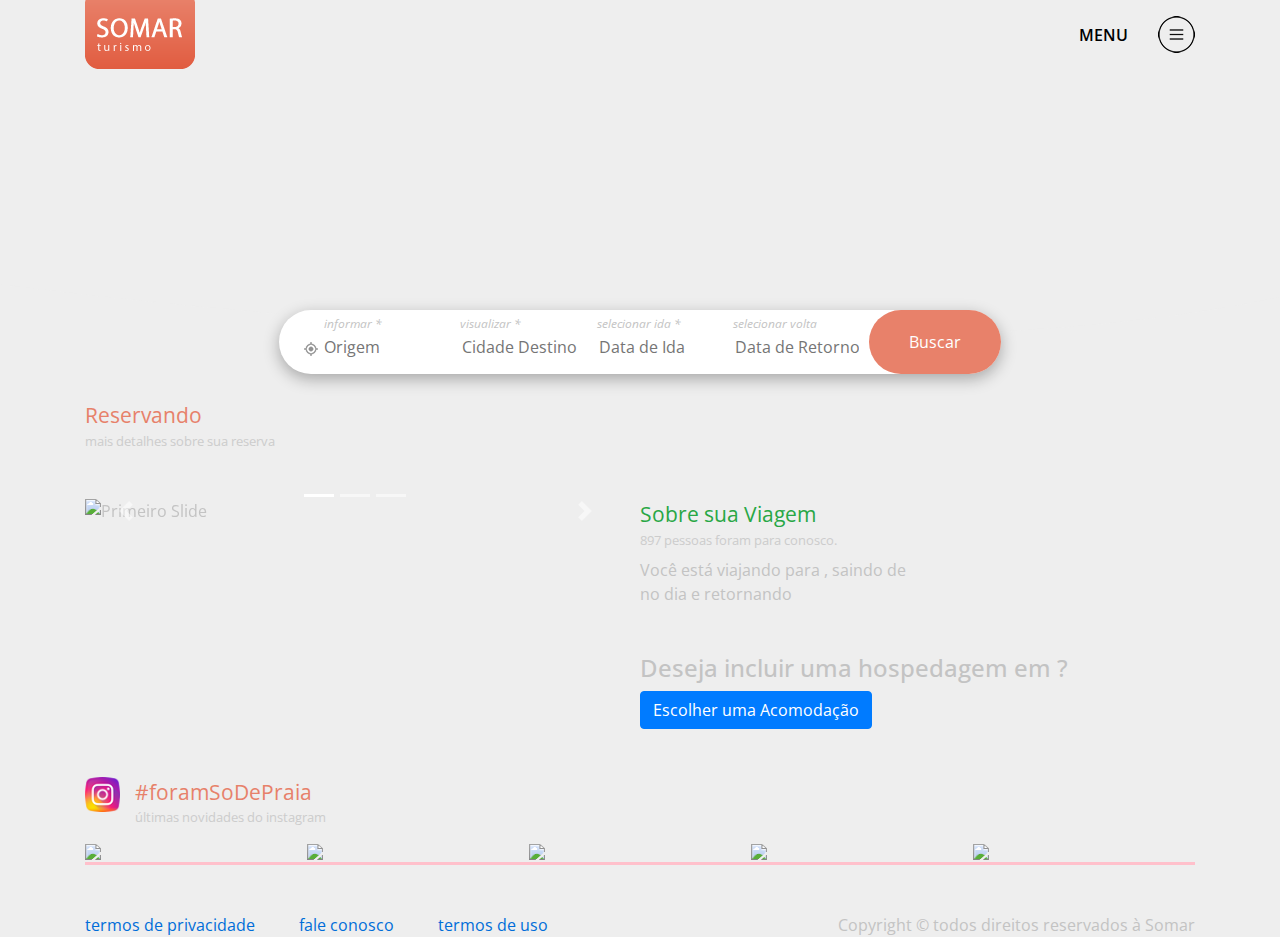
==== comprar.html @ 48104125 "Página de compra" ====
<!DOCTYPE html>
<html>
<head>
	<meta charset="utf-8">
	<meta name="viewport" content="width=device-width, initial-scale=1, shrink-to-fit=no">
	<meta http-equiv="X-UA-Compatible" content="IE=edge">
	<title>Agência de Viagens</title>
	<link rel="stylesheet" href="assets/styles/main.css">
	<link rel="stylesheet" href="https://cdnjs.cloudflare.com/ajax/libs/tempusdominus-bootstrap-4/5.0.0-alpha14/css/tempusdominus-bootstrap-4.min.css" />
	<link rel="stylesheet" type="text/css" href="assets/styles/bootstrap.css">
	<link rel="stylesheet" type="text/css" href="assets/styles/viewslider.css">
	<link rel="stylesheet" href="assets/styles/autocomplete.css">
</head>
<body>
	
	<div id="innerHeader">
		<div class="full-container sectionHead position-relative">
			<div class="container h-100">
		
				<div id="menuHeader" class="d-flex justify-content-between">
					<div class="logo pull-left">
						<img src="assets/imgs/logo.png">
					</div>
		
					<div class="menu pull-right row align-items-center">
						<div class="col">MENU</div>
						<div class="col position-relative">
							<img src="assets/imgs/menu-humburger.png" alt="Menu de Opções" class="menuOpen">
							<img src="assets/imgs/cancel.png" height="37" class="menuCancel">
						</div>
					</div>
				</div>
		
				<div id="consultaPacotes" class="d-flex justify-content-center align-items-end">
					<form class="formPesquisa row no-gutters" method="GET" action="comprar.html" style="z-index: 10;">
						<div class="origem col mr-2">
							<span><i><label for="origem">informar *</label></i></span>
							<div>
								<span><img src="assets/imgs/icon-localization.png" alt="" style="margin-left: -20px;"></span>
								<span> <input id="origem" type="text" name="origem"  placeholder="Origem"></span>
							</div>
						</div>
						<div class="destino col mr-2 position-relative">
							<span><i><label for="destino">visualizar *</label></i></span>
							<div>
								<span class="autocomplete"> <input type="text" name="destino"  id="destino" placeholder="Cidade Destino"></span>
							</div>
						</div>
						<div class="datas col mr-2" data-target="#dataIda" data-toggle="datetimepicker">
							<span><i><label for="dataIda">selecionar ida *</label></i></span>
							<div>
								<span> <input type="text" id="dataIda" name="dataIda"  data-target="#dataIda" class="datetimepicker-input"
										placeholder="Data de Ida"></span>
							</div>
						</div>
						<div class="datas col mr-2 " data-target="#dataRetorno" data-toggle="datetimepicker">
							<span><i><label for="dataRetorno">selecionar volta</label></i></span>
							<div>
								<span> <input type="text" id="dataRetorno"  name="dataRetorno" data-target="#dataRetorno"
										class="datetimepicker-input" placeholder="Data de Retorno"></span>
							</div>
						</div>
						<button type="submit" class="submitReserva">Buscar</button>
					</form>
				</div>
		
			</div>
			<img src="assets/imgs/mask-background.png" alt="" class="img-fluid"
				style="position:absolute; bottom:0; z-index: 1;">
		</div>
	</div>

	<section>
		<div class="container paginaCompra">
			<div class="containerHead d-flex justify-content-between" >
				<div class="titleSection">Reservando<div class="subtitleSection">mais detalhes sobre sua reserva</div></div>
				<div class="titleBlue"></div>
			</div>
			<div class="row mt-5 mb-5">
				<div class="col-6">
					  <div id="carouselExampleIndicators" class="carousel slide" data-ride="carousel">
						<ol class="carousel-indicators">
						  <li data-target="#carouselExampleIndicators" data-slide-to="0" class="active"></li>
						  <li data-target="#carouselExampleIndicators" data-slide-to="1"></li>
						  <li data-target="#carouselExampleIndicators" data-slide-to="2"></li>
						</ol>
						<div class="carousel-inner">
						  <div class="carousel-item active">
							<img class="d-block w-100" src="https://picsum.photos/id/233/550/350" alt="Primeiro Slide">
						  </div>
						  <div class="carousel-item">
							<img class="d-block w-100" src="https://picsum.photos/id/243/550/350" alt="Segundo Slide">
						  </div>
						  <div class="carousel-item">
							<img class="d-block w-100" src="https://picsum.photos/id/143/550/350" alt="Terceiro Slide">
						  </div>
						</div>
						<a class="carousel-control-prev" href="#carouselExampleIndicators" role="button" data-slide="prev">
						  <span class="carousel-control-prev-icon" aria-hidden="true"></span>
						  <span class="sr-only">Anterior</span>
						</a>
						<a class="carousel-control-next" href="#carouselExampleIndicators" role="button" data-slide="next">
						  <span class="carousel-control-next-icon" aria-hidden="true"></span>
						  <span class="sr-only">Próximo</span>
						</a>
					  </div>
				</div>
				<div class="col-6">
					<div class="row">
						<div class="containerHead d-flex justify-content-between" >
							<div class="titleSection" >
							<div style="color:#28a745;">Sobre sua Viagem</div>
							<div class="subtitleSection">897 pessoas foram para <span class="recebeDestino"></span> conosco.</div></div>
							<div class="titleBlue"></div>
						</div>
						
						<div>
							<div class="detalhes mt-2 mb-5" >
								Você está viajando para <span class="recebeDestino"></span>, saindo de <b><span class="recebeOrigem"></span></b>
								<div class="valor">
									no dia <span class="recebePartida"></span> <span style="display: none;" class="recebeRetorno">e retornando <b></b></span>
								</div>
							</div>

							<div class="acomodacoes">
								<h4>Deseja incluir uma hospedagem em <span class="recebeDestino"></span> ?</h4>
								<button type="button" class="btn btn-primary" data-toggle="modal" data-target="#modalExemplo">
									Escolher uma Acomodação
								</button>
							</div>
							
						</div>

					</div>
				</div>
			</div>
		</div>
	</section>

	<!-- Modal -->
<div class="modal fade" id="modalExemplo" tabindex="-1" role="dialog" aria-labelledby="exampleModalLabel" aria-hidden="true">
		<div class="modal-dialog" role="document">
		  <div class="modal-content">
			<div class="modal-header">
			  <h5 class="modal-title" id="exampleModalLabel">Acomodações em <span class="recebeDestino"></span></h5>
			  <button type="button" class="close" data-dismiss="modal" aria-label="Fechar">
				<span aria-hidden="true">&times;</span>
			  </button>
			</div>
			<div class="modal-body">
				<div id="acomodacoesModal" class="row no-gutters">
					<!-- recebe as acomodações via javascript -->
				</div>
			</div>
			<div class="modal-footer">
			  <button type="button" class="btn btn-secondary" data-dismiss="modal">Fechar</button>
			</div>
		  </div>
		</div>
	  </div>

	<section id="innerFooter">
		<section>
			<div class="container mt-5 mb-5">
				<div class="containerHead d-flex justify-content-start" >
					<img src="assets/imgs/icon-insta.png" style="max-height:35px; margin-right: 15px;"> 
					<div class="titleSection">
						#foramSoDePraia
						<div class="subtitleSection">
							últimas novidades do instagram
						</div>
					</div>					
				</div>
				<div class="clearfix"></div>
				<div class="contentInsta row no-gutters">
					<div class="item col">
						<img src="https://picsum.photos/id/243/300/300" class="img-fluid">
					</div>
					<div class="item col">
						<img src="https://picsum.photos/id/240/300/300" class="img-fluid">
					</div>
					<div class="item col">
						<img src="https://picsum.photos/id/236/300/300" class="img-fluid">
					</div>
					<div class="item col">
						<img src="https://picsum.photos/id/247/300/300" class="img-fluid">
					</div>
					<div class="item col">
						<img src="https://picsum.photos/id/248/300/300" class="img-fluid">
					</div>
				</div>
			</div>
		</section>
		
		<section>
			<div class="footer container mt-5 d-flex justify-content-between">
				<div class="links">
					<a href="">termos de privacidade</a>
					<a href="">fale conosco</a>
					<a href="">termos de uso</a>
				</div>
				<div class="copyright">Copyright © todos direitos reservados à Somar</div>
			</div>
		</section>
		
		
		<div class="menuVertical">
			<ul class="menu-list">
				<li><a href="">Home</a></li>
				<li><a href="">Acomodações</a></li>
				<li><a href="">Pacotes</a></li>
				<li><a href="">Fale Conosco</a></li>
			</ul>
		</div>
	</section>

	<script src="https://code.jquery.com/jquery-3.3.1.min.js"></script>
	<script src="https://cdnjs.cloudflare.com/ajax/libs/popper.js/1.14.7/umd/popper.min.js" ></script>
	<script src="assets/scripts/lib/bootstrap.min.js"></script>
	<script src="assets/scripts/lib/moment.js"></script>
	<script type="text/javascript" src="https://cdnjs.cloudflare.com/ajax/libs/tempusdominus-bootstrap-4/5.0.0-alpha14/js/tempusdominus-bootstrap-4.min.js"></script>
	<script src="//cdnjs.cloudflare.com/ajax/libs/gsap/latest/TweenMax.min.js"></script>
	<script src="assets/scripts/destinos.js"></script>

	<script src="assets/scripts/main.js"></script>

</body>
</html>
---- assets/styles/main.css ----
@import url('https://fonts.googleapis.com/css?family=Open+Sans&display=swap');

body {
	background:#EEEEEE !important;
}
* {
	font-family: "Open Sans";
	color:#c3c3c3;
}

/* Seção de Estilos Padrão */
.menu>.col:nth-child(1), .menu>.col img {
	color: black;
	cursor:pointer;
	font-weight: 600;
}
.menu>.col:nth-child(1):hover{
	color:#E7816A;
}

.buttonMore {
	font-size:12px;
	color:#333;
	background:#ddd;
	border-radius:13px;
	padding:5px 7px;
	text-align:center;
	cursor:pointer;
}
.buttonMore {
	background:;
}
.titleSection {
	font-size:21px;
	color:#E7816A;
}
.subtitleSection {
	font-size:13px;
	color:#ccc;
}
.sectionHead {
	height: 350px;
	margin-bottom:50px; 
	animation: mudarBackground 20s infinite; 
}

/* Seção de Pesquisa */
#consultaPacotes {
	height: calc(100% - 45px);
}
#consultaPacotes .formPesquisa {
	background:white;
	border-radius:40px;
	padding:0px 0px 0px 45px;
	min-width:50%;
	max-width: 65%;
	box-shadow: 0px 5px 16px 0px rgba(0,0,0, 0.3);
}

#consultaPacotes .submitReserva {
    background: #E8816A;
    padding: 20px 40px;
	border-radius: 35px;
	cursor:pointer;
	color:white;
	border:0;
}
#consultaPacotes .submitReserva:hover {
	background:black;
}

.formPesquisa input[type='text'] {
	border:0px;
	font-size:16px;
	color:#878787;
	width: 100%;
	cursor:pointer;
}
.formPesquisa input[type='text']:focus {
	outline:none;
}

.formPesquisa label {
	margin-bottom: 0 !important;
	font-size:12px;
	cursor:pointer;
}

/* Seção de Itens de Acomodações */
.acomodacoesItem {
	margin-left:10px;
	min-width: 200px;
	margin-top:50px;
	max-width: 220px;
	display: table;	
}
.acomodacoesItem:nth-child(first) {
	margin-left:0;
}
.acomodacoesItem:nth-child(last){
	margin-right: 0;
}
.itemHead {
	margin-bottom:10px;
	margin-left:10px;
}
.itemBody {
	height: 100%;
	min-height: 200px;
	width:100%;
	min-width: 200px;
	background-size: 100% !important;
    background-position-y: center !important;
}

.itemBottom {
	margin-top:10px;
}
.vlDiaria {
	font-size:16px;
	color:#5755FF;
	font-weight: 600;
}
.vlDiariaLabel {
	font-size:11px;
}


.contentInsta {
	border-bottom:3px solid pink;
	padding-top:10px;
	width: 100%;
	margin-bottom:20px;
}

.contentInsta .item { 
}

.menuVertical {
	background:rgba(0,0,0, 0.3);
	position:fixed;
	z-index: 20;
	top:0;
	left:0;
	width:100%;
	height:100%;
	display: none;
}

.menuVertical ul.menu-list {
	position: fixed;
	top: 70px;
	right: 0px;
	list-style: none;
	background:#000;
	padding:20px 40px 20px 25px;
	border-radius: 10px 0px 0px 10px;
	height: 80vh;
	width:250px;
}

.menuVertical ul.menu-list li {
	padding:10px;
}

.menuVertical ul.menu-list li a{
	padding-top:10px;
	font-size:14px;
	color:white;
}

.menuVertical ul.menu-list li a:hover {
	color:orangered;
	text-decoration: none;
}
.menuCancel {
	display:none;
	top: 16px;
	z-index: 30;
	right: 40px;
	position: fixed;
}

.footer {
	margin-top:40px;
}

.footer .links a{
	font-size:16px;
	color:#006DD9;
	margin-right: 40px;
}
.footer .links a:hover {
	text-decoration: none;
	color:#E7816A;
}

/* Seção de Animações */
@keyframes mudarBackground {
	0% {
		background: url("../imgs/EXEMPLO2.png");
		background-size: cover;
		background-position: center;
		background-repeat: no-repeat;
	}
	20% {
		background: url("../imgs/EXEMPLO2.png");
		background-size: cover;
		background-position: center;
		background-repeat: no-repeat;
	}
	30% {
		background: url("../imgs/EXEMPLO2.png");
		background-size: cover;
		background-position: center;
		background-repeat: no-repeat;
	}

	40% {
		background: url("../imgs/EXEMPLO3.png");
		background-size: cover;
		background-position: center;
		background-repeat: no-repeat;
	}
	50% {
		background: url("../imgs/EXEMPLO3.png");
		background-size: cover;
		background-position: center;
		background-repeat: no-repeat;
	}

	60% {
		background: url("../imgs/EXEMPLO3.png");
		background-size: cover;
		background-position: center;
		background-repeat: no-repeat;
	}

	70% {
		background: url("../imgs/EXEMPLO4.png");
		background-size: cover;
		background-position: center;
		background-repeat: no-repeat;
	}
	80% {
		background: url("../imgs/EXEMPLO4.png");
		background-size: cover;
		background-position: center;
		background-repeat: no-repeat;
	}

	90% {
		background: url("../imgs/EXEMPLO4.png");
		background-size:cover;
		background-position: center;
		background-repeat: no-repeat;
	}

	100% {
		background: url("../imgs/EXEMPLO4.png");
		background-size: cover;
		background-position: center;
		background-repeat: no-repeat;
	}
}
---- assets/styles/viewslider.css ----
.slideShow {
	height: 100%;
	width: 75%;
	height: 450px;
	margin: 0 auto;
	overflow: visible; 
}

.mySlides {
	width: 100%;
	height: 100%;
	padding:10px; 
	background:#000;
}

._Voltar {
	font-size: 70px;
    position: absolute;
    left: -50px;
    color: #e8816a;
	top: 36%;
	cursor:pointer;
}
._Avancar {
	font-size: 70px;
    position: absolute;
    right: -50px;
    color: #e8816a;
	top: 36%;
	cursor:pointer;
}
._Voltar:hover, ._Avancar:hover {
	color:#843f30;
}
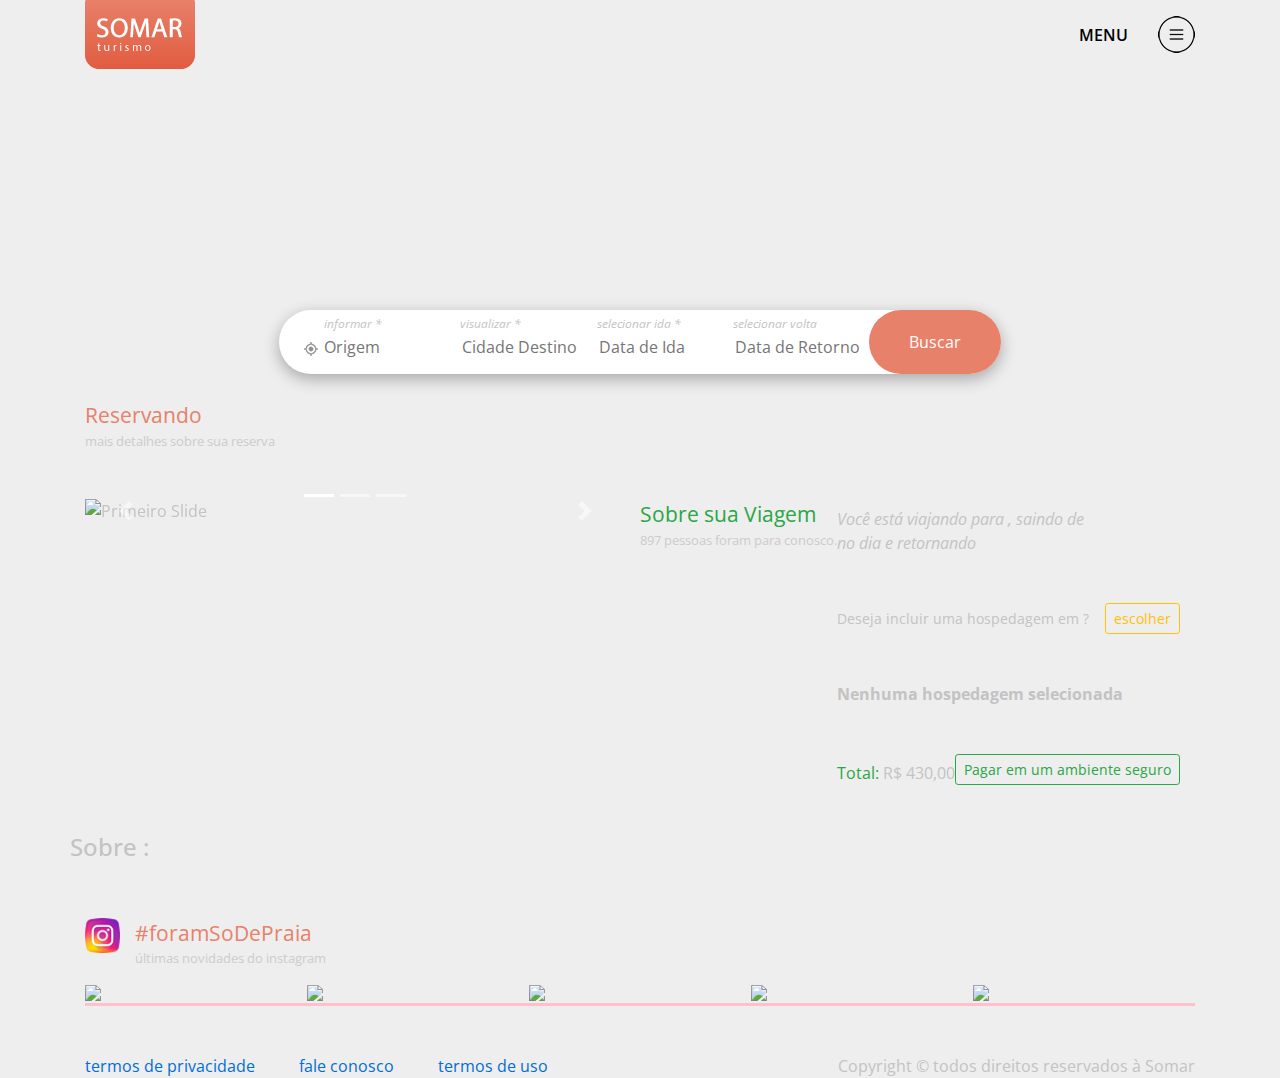
==== commit 05948055: "Add files via upload" ====
--- a/comprar.html
+++ b/comprar.html
@@ -116,29 +116,47 @@
 						
 						<div>
 							<div class="detalhes mt-2 mb-5" >
-								Você está viajando para <span class="recebeDestino"></span>, saindo de <b><span class="recebeOrigem"></span></b>
+								<i>Você está viajando para <span class="recebeDestino"></span>, saindo de <b><span class="recebeOrigem"></span></b>
 								<div class="valor">
-									no dia <span class="recebePartida"></span> <span style="display: none;" class="recebeRetorno">e retornando <b></b></span>
-								</div>
-							</div>
-
-							<div class="acomodacoes">
-								<h4>Deseja incluir uma hospedagem em <span class="recebeDestino"></span> ?</h4>
-								<button type="button" class="btn btn-primary" data-toggle="modal" data-target="#modalExemplo">
-									Escolher uma Acomodação
+									no dia <b><span class="recebePartida"></span></b> <span style="display: none;" class="recebeRetorno">e retornando <b></b></span>
+								</div></i>
+							</div>
+
+							<div class="acomodacoes mb-5 d-flex align-items-center">
+								<span style="font-size:14px;">Deseja incluir uma hospedagem em <span class="recebeDestino"></span> ?</span>
+								<button type="button" class="btn ml-3 btn-sm btn-outline-warning" data-toggle="modal" data-target="#bigModalAcomodacoes">
+									escolher
 								</button>
 							</div>
+
+							<div class="mt-2 mb-5 recebeAcomodacao" >
+								
+								<b>Nenhuma hospedagem selecionada</b>
+							</div>
+
+							<div class="rodapeDetalhes mt-3 d-flex justify-content-between align-items-end">
+									
+									<div class="total"  style="color:#28a745;">
+										Total: <span class="recebeTotal">R$ 430,00</span> <span class="recebeValorHospedagem"></span><span class="recebeTotais"></span>
+									</div><div class="btn btn-sm btn-outline-success"><a href="https://pagseguro.com.br" style="text-decoration:none; color:inherit;">Pagar em um ambiente seguro</a></div>
+
+							</div>
+
 							
 						</div>
 
 					</div>
 				</div>
 			</div>
+			<div class="row">
+				<h4>Sobre <span class="recebeDestino"></span>:</h4>
+				<div class="descricao"></div>
+			</div>
 		</div>
 	</section>
 
 	<!-- Modal -->
-<div class="modal fade" id="modalExemplo" tabindex="-1" role="dialog" aria-labelledby="exampleModalLabel" aria-hidden="true">
+<div class="modal fade" id="bigModalAcomodacoes" tabindex="-1" role="dialog" aria-labelledby="exampleModalLabel" aria-hidden="true">
 		<div class="modal-dialog" role="document">
 		  <div class="modal-content">
 			<div class="modal-header">
